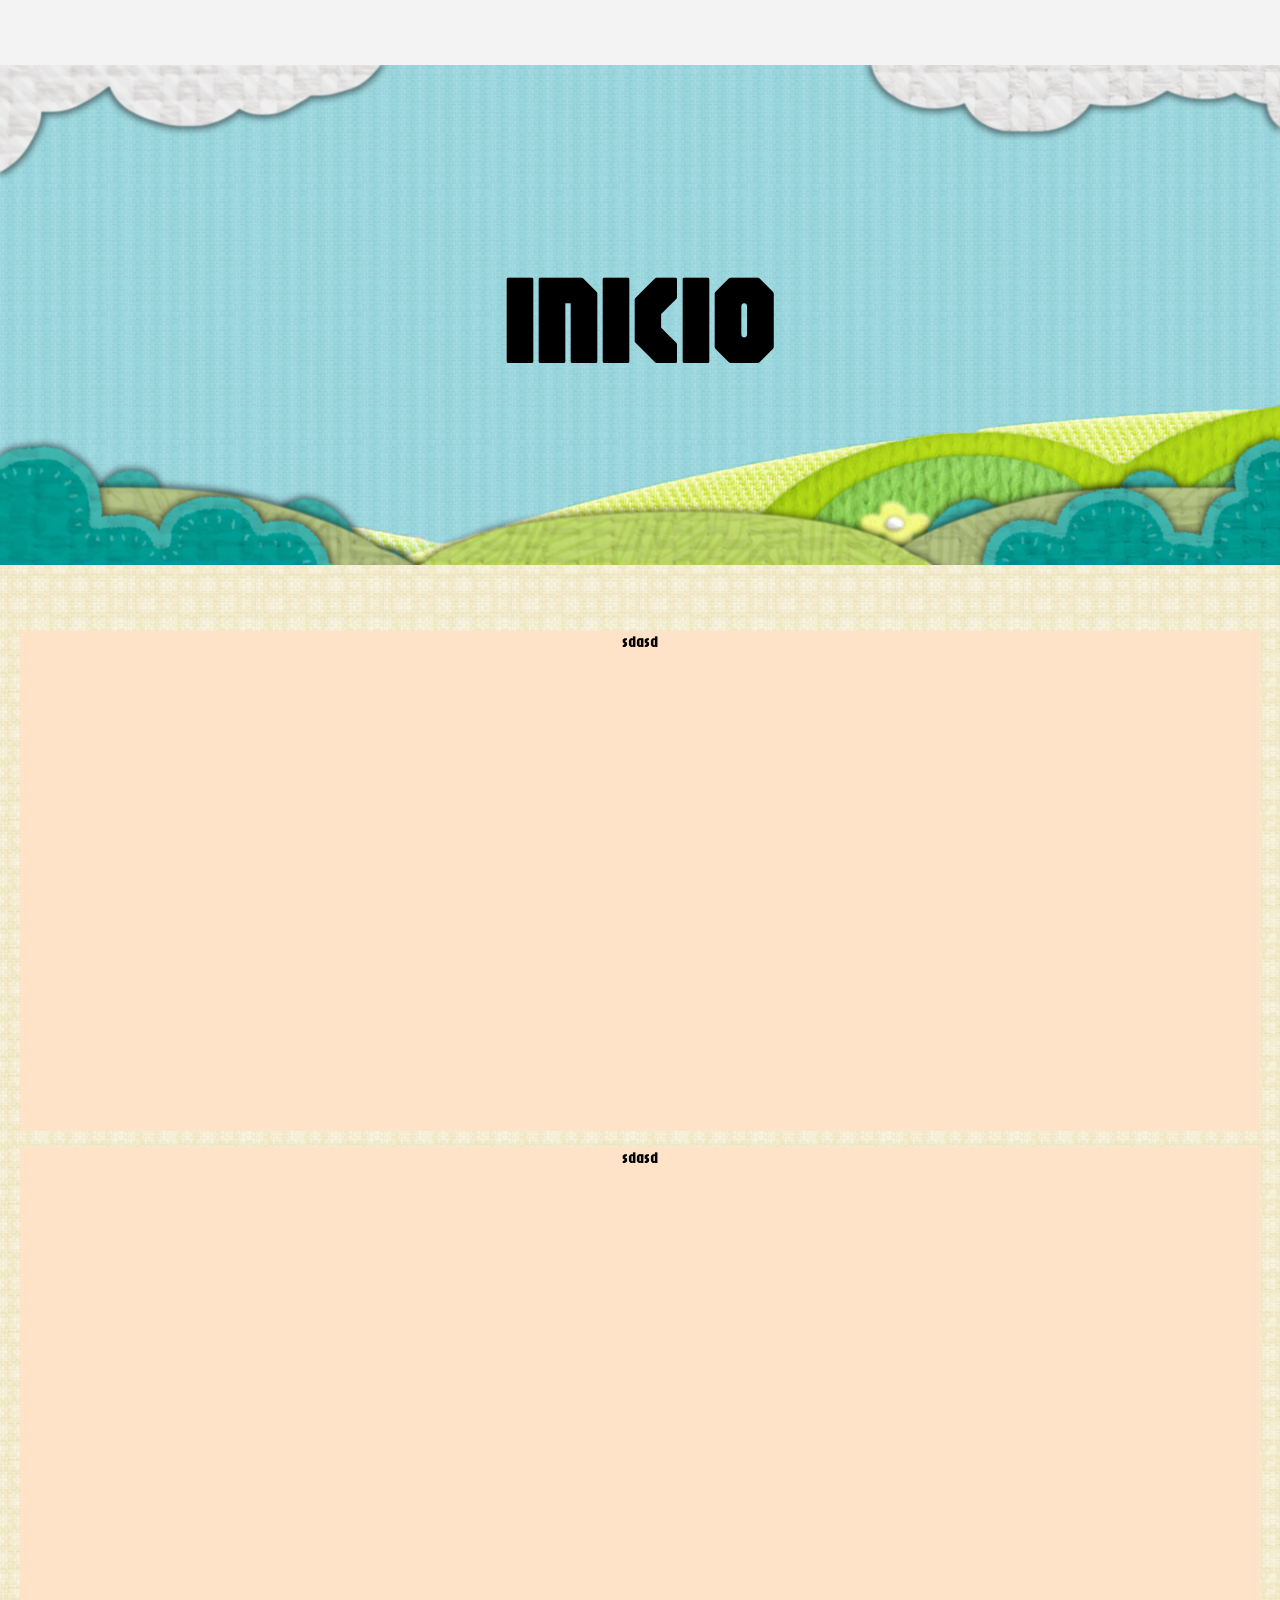
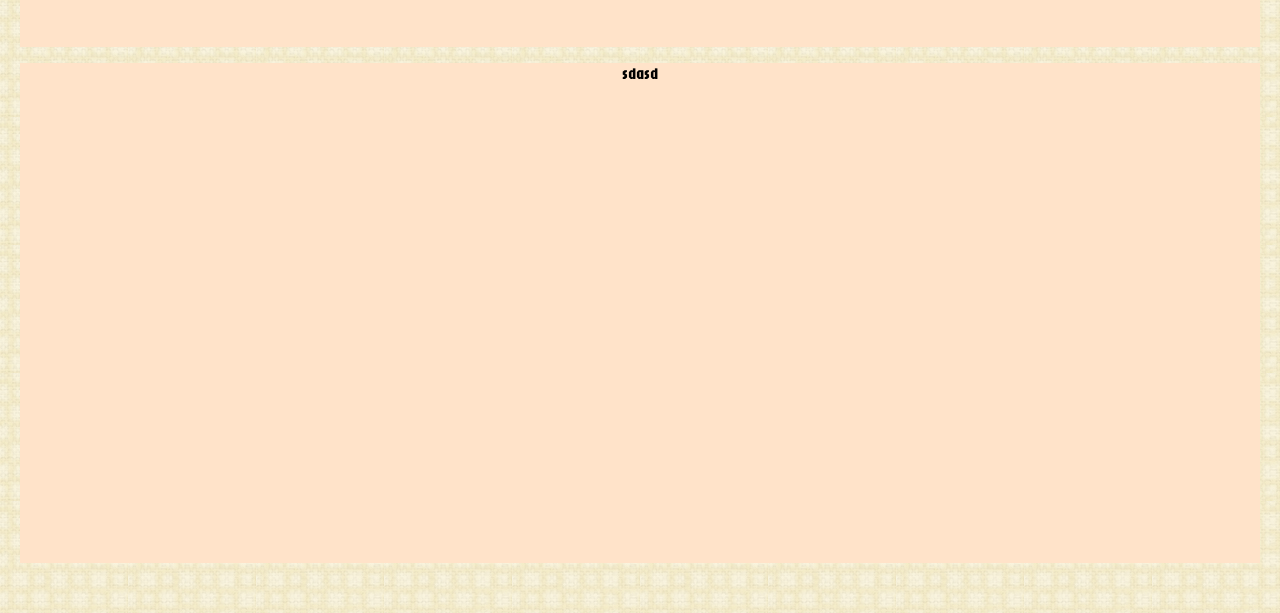
==== parallaxKirby/index.html @ 411809ff "Add files via upload" ====
<!DOCTYPE html>
<html lang="es">

<head>
    <meta charset="UTF-8">
    <meta name="viewport" content="width=device-width, initial-scale=1.0">
    <title>Parallax ejercicio Alumnos</title>
    <link rel="stylesheet" href="style.css">

</head>

<body>

    <header>
        
    </header>

    <div id="parallax-container">

        <div id="layer1"></div>

        <div id="layerBg">
            <img class="" src="img/bgColinas.png">
        </div>

        <div id="layer2">
            <img class="L" src="img/Arbusto3L.png">
            <img class="R" src="img/Arbusto3R.png">
        </div>

        <div id="layer3">
            <img class="L" src="img/Colina2L.png">
            <img class="R" src="img/Colina2R.png">
        </div>

        <div id="layer4">
            <img class="centro" src="img/Arbusto2.png">
        </div>

        <div id="layer5">
            <img class="centro" src="img/Colina1.png">
        </div>


        <div id="layer6">
            <img class="L nube" src="img/NubeL.png">
            <img class="R nube" src="img/NubeR.png">
        </div>

        <!--<div id="kirbyprincipe">
            <img class"placeholder" src="img/kirby.png">
        </div>-->

        <div id="layer7">
            <img class="L" src="img/Arbusto1-L.png">
            <img class="R" src="img/Arbusto1-R.png">
        </div>

        <div id="layer8">
            <p>INICIO</p>
        </div>

        <!--<div id="layer">
            <img class="completo" src="/">
        </div>

        <div id="layer">
            <img class="completo" src="/">
        </div>-->

    </div>

    <section class="contenido">
        <div class="random">
            <p>sdasd</p>
        </div>
        <div class="random">
            <p>sdasd</p>
        </div>
        <div class="random">
            <p>sdasd</p>
        </div>
    </section>

    <script src="script.js"></script>

</body>

</html>
---- parallaxKirby/style.css ----
@import url('https://fonts.googleapis.com/css2?family=Jaro:opsz@6..72&display=swap');

body{
    margin: 0;
    background-color: #f3f3f3;
    font-family: 'Jaro';
}

header{
    width: 100%;
    height: 65px;
}

img {
    display: block;
    margin-left: auto;
    margin-right: auto;
}

#parallax-container {
    position: relative;
    height: 500px;
    /* Ocupa el 100% de la altura de la ventana */
    overflow: hidden;
    /* Oculta el desbordamiento */
}

#layer1 {
    /*Debe de tenerlo cada imagen*/
    position: absolute;
    z-index: 1;
    background-image: url('img/FondoAzul.jpg');
    background-repeat: repeat;
    background-size: auto;
    top: 0;
    left: 0;
    width: 100%;
    height: 120%;
    transition: .3s;
}

#layerBg {
    position: absolute;
    bottom: 20;
    z-index: 2;
    width: 100%;
    height: 100%;
}
#layerBg img{
    position: absolute;
    left: 0;
    bottom: -30%;
    width: 1920px;
}


#layer2 {
    position: absolute;
    z-index: 3;
    bottom: -160px;
    width: 100%;
    height: 100%;
    transition: .3s;
}

.L{
    position: absolute;
    bottom: 0;
    left: 0;
}
.R{
    position: absolute;
    bottom: 0;
    right: 0;
}

#layer3 {
    position: absolute;
    z-index: 4;
    width: 100%;
    height: 100%;
    transition: .3s;
    bottom: -70px;
}

.nube {
    top: 0;
}

#layer4 {
    position: absolute;
    display: flex;
    justify-content: center;
    z-index: 5;
    bottom: -170px;
    width: 100%;
    height: 25%;
    transition: .3s;
}

.centro {
    position: absolute;
    bottom: 0;
}

#layer5 {
    display: flex;
    justify-content: center;
    position: absolute;
    z-index: 6;
    bottom: 0;
    left: 0;
    width: 100%;
    height: 25%;
    transition: .3s;
    bottom: -60px;
}

#layer6 {
    position: absolute;
    z-index: 7;
    width: 100%;
    height: 25%;
    transition: .3s;
    top: 0;
}

#layer7 {
    position: absolute;
    z-index: 8;
    top: 0;
    width: 100%;
    height: 100%;
    transition: .3s;
}

#layer8 {
    position: absolute;
    z-index: 9;
    width: 100%;
    height: 100%;
    transition: .3s;
    display: flex;
    justify-content: center;
    align-items: center;
}

#layer8 p {
    font-size: 8em;
}


/* --- Contenido (Debajo del Parallax) --- */
.contenido {
    padding: 50px 20px;
    background-image: url('img/BackgroundTile.jpg');
    background-repeat: repeat;
    text-align: center;
    min-height: 400px;
}

.random {
    width: 100%;
    height: 500px;
    background-color: #ffe3c9;
}
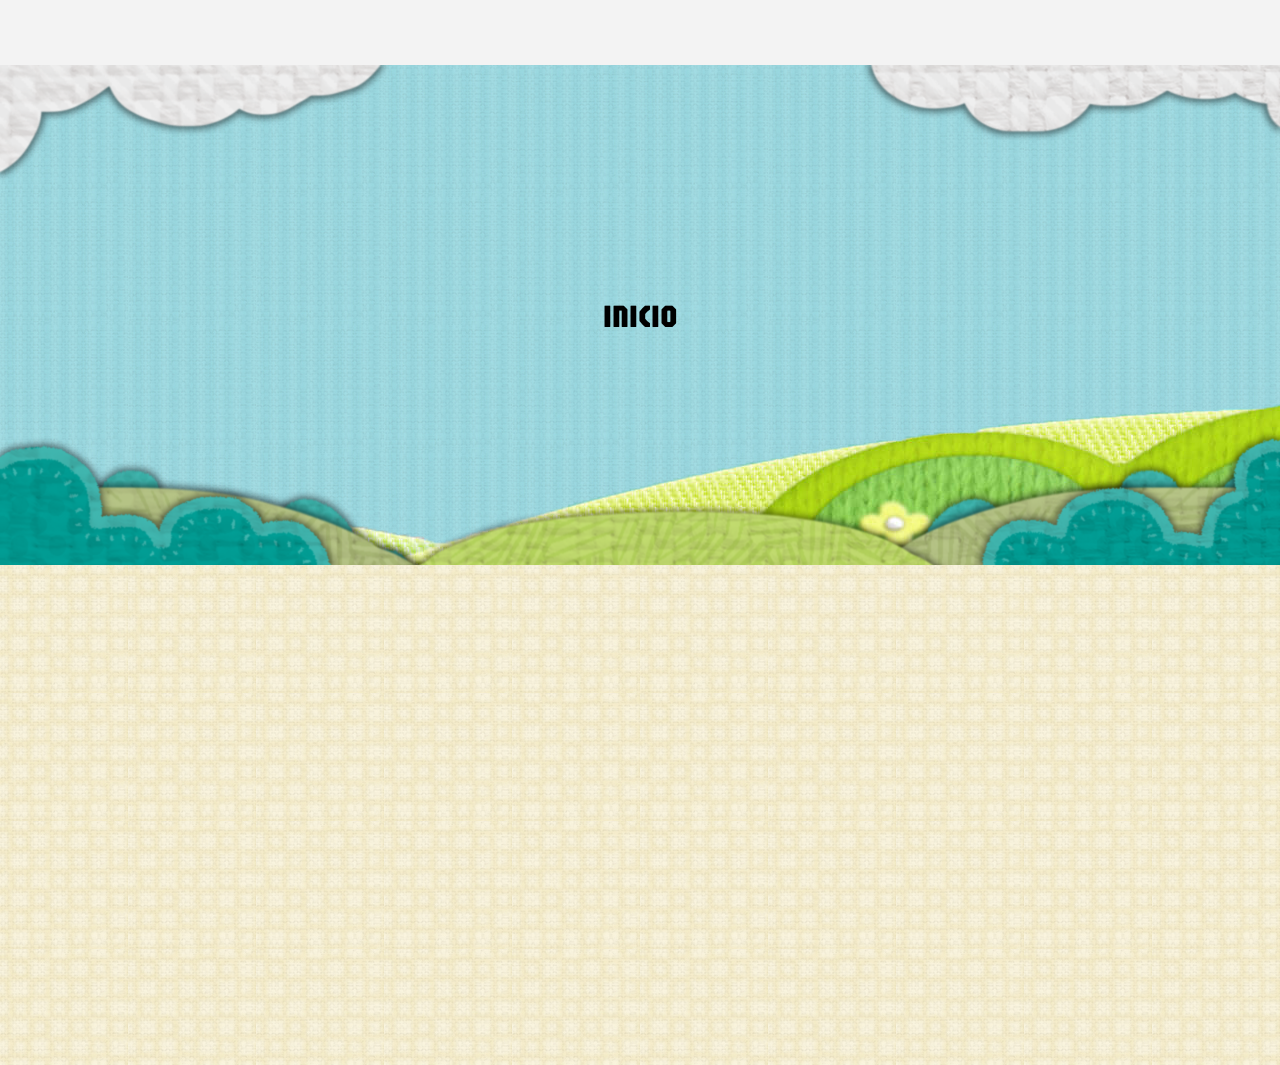
==== commit 630109c4: "Update parallaxKirby/index.html structure and content Added decorative header and character images t" ====
--- a/parallaxKirby/index.html
+++ b/parallaxKirby/index.html
@@ -12,7 +12,7 @@
 <body>
 
     <header>
-        
+        <div class="header-deco"></div>
     </header>
 
     <div id="parallax-container">
@@ -40,16 +40,16 @@
         <div id="layer5">
             <img class="centro" src="img/Colina1.png">
         </div>
-
-
+        
         <div id="layer6">
             <img class="L nube" src="img/NubeL.png">
             <img class="R nube" src="img/NubeR.png">
         </div>
 
-        <!--<div id="kirbyprincipe">
-            <img class"placeholder" src="img/kirby.png">
-        </div>-->
+        <div id="personajes">
+            <img class="R" src="img/kirbyParallax.png">
+            <img class="L" src="img/principeParallax.png">       
+        </div>
 
         <div id="layer7">
             <img class="L" src="img/Arbusto1-L.png">
@@ -57,7 +57,7 @@
         </div>
 
         <div id="layer8">
-            <p>INICIO</p>
+            <h1> INICIO </h1>
         </div>
 
         <!--<div id="layer">
@@ -71,19 +71,10 @@
     </div>
 
     <section class="contenido">
-        <div class="random">
-            <p>sdasd</p>
-        </div>
-        <div class="random">
-            <p>sdasd</p>
-        </div>
-        <div class="random">
-            <p>sdasd</p>
-        </div>
     </section>
 
     <script src="script.js"></script>
 
 </body>
 
-</html>+</html>
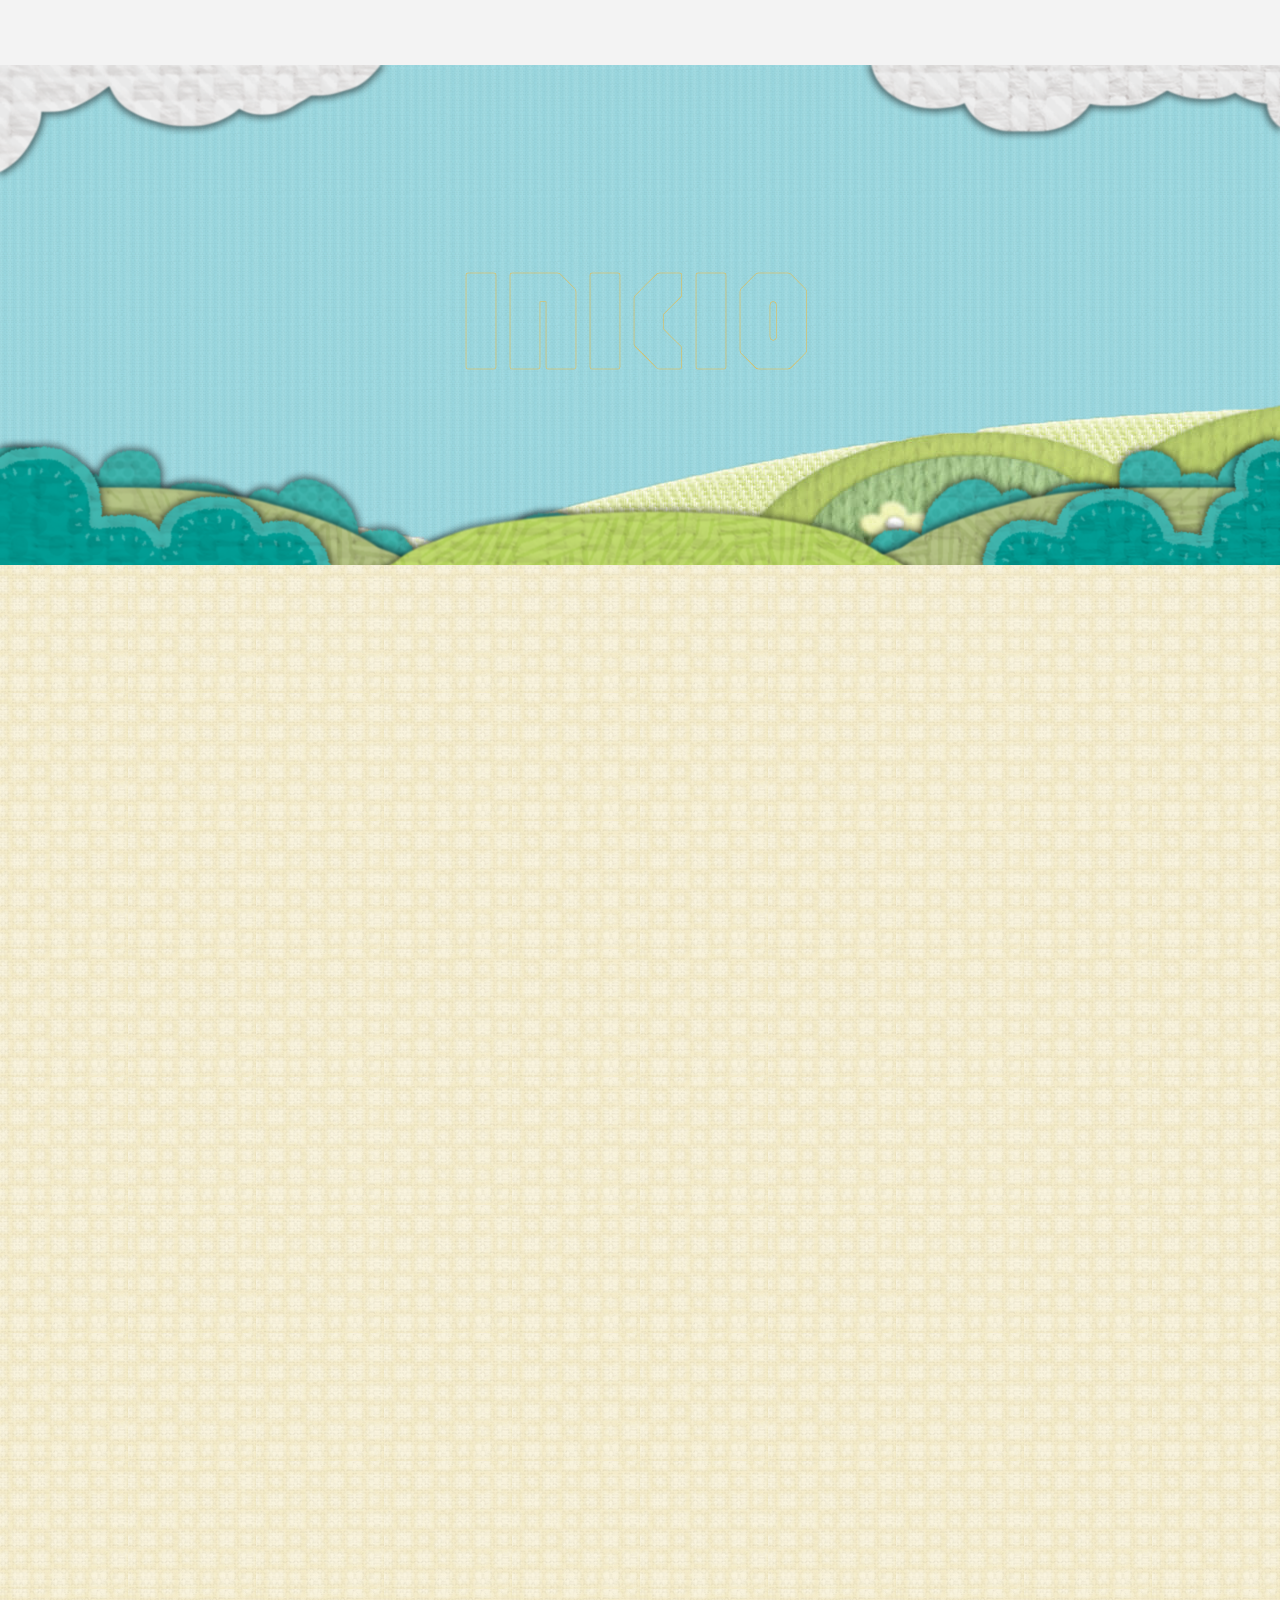
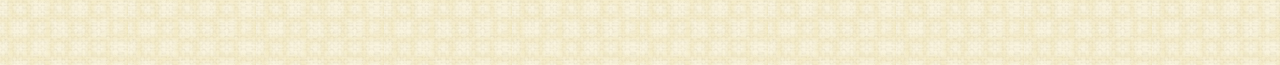
==== commit 661fb0ec: "Fix HTML formatting and remove unnecessary comments" ====
--- a/parallaxKirby/index.html
+++ b/parallaxKirby/index.html
@@ -10,7 +10,6 @@
 </head>
 
 <body>
-
     <header>
         <div class="header-deco"></div>
     </header>
--- a/parallaxKirby/style.css
+++ b/parallaxKirby/style.css
@@ -1,14 +1,29 @@
 @import url('https://fonts.googleapis.com/css2?family=Jaro:opsz@6..72&display=swap');
 
-body{
+body {
     margin: 0;
     background-color: #f3f3f3;
     font-family: 'Jaro';
 }
 
-header{
+header {
+    position: relative;
     width: 100%;
     height: 65px;
+    background-image: url('./img/FondoHeader.jpg');
+    background-repeat: repeat;
+    background-size: 30px;
+    z-index: 20;
+}
+
+.header-deco{
+    position: absolute;
+    top: 65px;
+    width: 100%;
+    height: 30px;
+    background-image: url('./img/TileKirby.png');
+    background-repeat: repeat;
+    background-size: 30px;
 }
 
 img {
@@ -31,7 +46,7 @@
     z-index: 1;
     background-image: url('img/FondoAzul.jpg');
     background-repeat: repeat;
-    background-size: auto;
+    background-size: 64px;
     top: 0;
     left: 0;
     width: 100%;
@@ -45,8 +60,10 @@
     z-index: 2;
     width: 100%;
     height: 100%;
-}
-#layerBg img{
+    filter: saturate(50%);
+}
+
+#layerBg img {
     position: absolute;
     left: 0;
     bottom: -30%;
@@ -57,18 +74,19 @@
 #layer2 {
     position: absolute;
     z-index: 3;
-    bottom: -160px;
-    width: 100%;
-    height: 100%;
-    transition: .3s;
-}
-
-.L{
+    bottom: -140px;
+    width: 100%;
+    height: 100%;
+    transition: .3s;
+}
+
+.L {
     position: absolute;
     bottom: 0;
     left: 0;
 }
-.R{
+
+.R {
     position: absolute;
     bottom: 0;
     right: 0;
@@ -92,7 +110,7 @@
     display: flex;
     justify-content: center;
     z-index: 5;
-    bottom: -170px;
+    bottom: -150px;
     width: 100%;
     height: 25%;
     transition: .3s;
@@ -109,7 +127,7 @@
     position: absolute;
     z-index: 6;
     bottom: 0;
-    left: 0;
+    left: -30px;
     width: 100%;
     height: 25%;
     transition: .3s;
@@ -125,6 +143,26 @@
     top: 0;
 }
 
+#personajes{
+    display: flex;
+    position: absolute;
+    top: 500px;
+    z-index: 6;
+    height: auto;
+    width: 100%;
+}
+
+#personajes .R{
+    width: 220px;
+    height: auto;
+    right: 2%;
+}
+#personajes .L{
+    width: 180px;
+    height: auto;
+    left: 4%;
+}
+
 #layer7 {
     position: absolute;
     z-index: 8;
@@ -136,7 +174,7 @@
 
 #layer8 {
     position: absolute;
-    z-index: 9;
+    z-index: 5;
     width: 100%;
     height: 100%;
     transition: .3s;
@@ -145,10 +183,21 @@
     align-items: center;
 }
 
-#layer8 p {
-    font-size: 8em;
-}
-
+#layer8 h1 {
+    font-size: 9rem;
+    letter-spacing: 0.5rem;
+
+    background-image: url('./img/FondoHeader.jpg');
+    background-size: cover;
+    background-position: center;
+
+    -webkit-background-clip: text;
+    background-clip: text;
+    -webkit-text-fill-color: transparent;
+    color: transparent;
+
+    -webkit-text-stroke: 0.5px #F1B73A;
+}
 
 /* --- Contenido (Debajo del Parallax) --- */
 .contenido {
@@ -156,11 +205,11 @@
     background-image: url('img/BackgroundTile.jpg');
     background-repeat: repeat;
     text-align: center;
-    min-height: 400px;
+    height: 1000px;
 }
 
 .random {
     width: 100%;
     height: 500px;
     background-color: #ffe3c9;
-}+}
